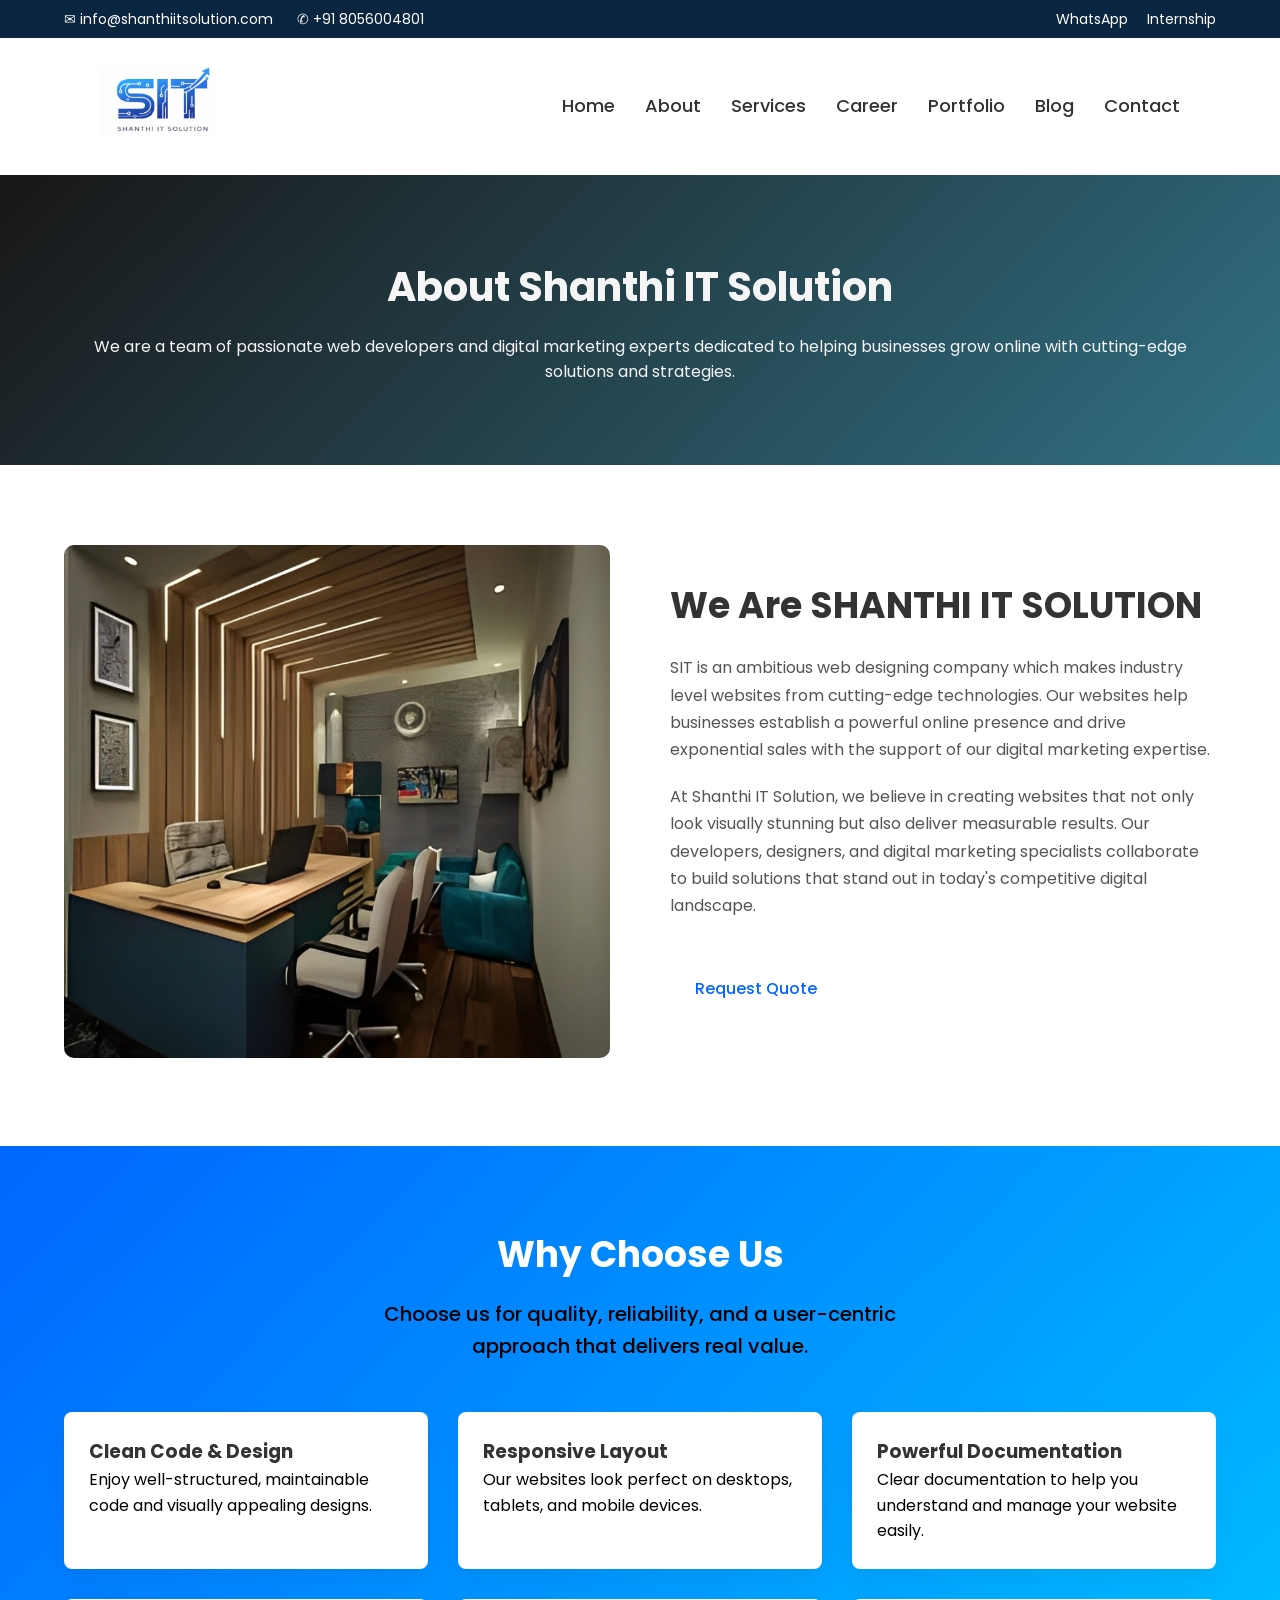
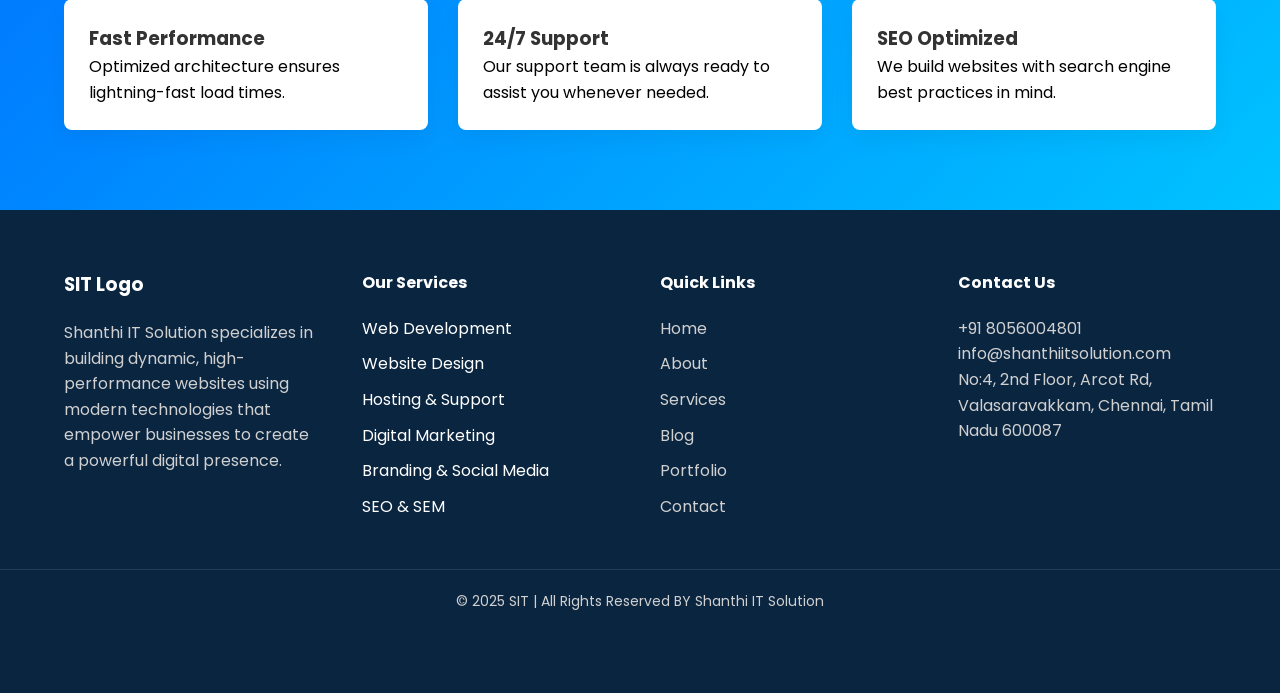
==== about.html @ 82181aff "Initial SIT website" ====
<!DOCTYPE html>
<html lang="en">

<head>
<meta charset="UTF-8">
<meta name="viewport" content="width=device-width, initial-scale=1.0">

<title>About | Shanthi IT Solution</title>

<link rel="stylesheet" href="css/style.css">
<link rel="stylesheet" href="css/responsive.css">

<link href="https://fonts.googleapis.com/css2?family=Poppins:wght@300;400;500;600;700&display=swap" rel="stylesheet">

</head>

<body>

<!-- TOP BAR -->

<div class="topbar">
<div class="container">

<div class="contact-left">
<span>✉ info@shanthiitsolution.com</span>
<span>✆ +91 8056004801</span>
</div>

<div class="contact-right">
<a href="#">WhatsApp</a>
<a href="#">Internship</a>
</div>

</div>
</div>


<!-- NAVBAR -->

<header class="navbar">

<div class="container nav-container">

<div class="logo">

<img src="images/sit-logo.png" alt="SIT Logo">

</div>

<nav>
<ul class="nav-menu">

<li><a href="home.html">Home</a></li>
<li><a href="about.html">About</a></li>
<li><a href="services.html">Services</a></li>
<li><a href="#">Career</a></li>
<li><a href="portfolio.html">Portfolio</a></li>
<li><a href="blog.html">Blog</a></li>
<li><a href="contact.html">Contact</a></li>

</ul>
</nav>

<div class="menu-toggle">&#9776;

</div>


</div>

</header>


<!-- PAGE HEADER -->

<section class="page-header">

<div class="container">

<h1>About Shanthi IT Solution</h1>

<p>
We are a team of passionate web developers and digital marketing experts dedicated
to helping businesses grow online with cutting-edge solutions and strategies.
</p>

</div>

</section>


<!-- ABOUT CONTENT -->

<section class="about-section">

<div class="container about-grid">

<div class="about-image">

<img src="images/office.jpg" alt="Shanthi IT Office">

</div>


<div class="about-content">

<h2>We Are SHANTHI IT SOLUTION</h2>

<p>
SIT is an ambitious web designing company which makes industry level websites
from cutting-edge technologies. Our websites help businesses establish
a powerful online presence and drive exponential sales with the support
of our digital marketing expertise.
</p>

<p>
At Shanthi IT Solution, we believe in creating websites that not only look
visually stunning but also deliver measurable results. Our developers,
designers, and digital marketing specialists collaborate to build solutions
that stand out in today's competitive digital landscape.
</p>

<a href="#" class="btn-primary">Request Quote</a>

</div>

</div>

</section>


<!-- WHY CHOOSE US -->

<section class="why-section">

<div class="container">

<div class="section-header">

<h2>Why Choose Us</h2>

<p class="whyp">Choose us for quality, reliability, and a user-centric approach that delivers real value.</p>

</div>


<div class="why-grid">

<div class="why-card">
<h3>Clean Code & Design</h3>
<p>Enjoy well-structured, maintainable code and visually appealing designs.</p>
</div>

<div class="why-card">
<h3>Responsive Layout</h3>
<p>Our websites look perfect on desktops, tablets, and mobile devices.</p>
</div>

<div class="why-card">
<h3>Powerful Documentation</h3>
<p>Clear documentation to help you understand and manage your website easily.</p>
</div>

<div class="why-card">
<h3>Fast Performance</h3>
<p>Optimized architecture ensures lightning-fast load times.</p>
</div>

<div class="why-card">
<h3>24/7 Support</h3>
<p>Our support team is always ready to assist you whenever needed.</p>
</div>

<div class="why-card">
<h3>SEO Optimized</h3>
<p>We build websites with search engine best practices in mind.</p>
</div>

</div>

</div>

</section>


<!-- FOOTER -->

<footer class="footer">

<div class="container footer-grid">

<div class="footer-about">

<h3>SIT Logo</h3>

<p>
Shanthi IT Solution specializes in building dynamic, high-performance websites
using modern technologies that empower businesses to create a powerful digital presence.
</p>

</div>


<div class="footer-services">

<h4>Our Services</h4>

<ul>
<li>Web Development</li>
<li>Website Design</li>
<li>Hosting & Support</li>
<li>Digital Marketing</li>
<li>Branding & Social Media</li>
<li>SEO & SEM</li>
</ul>

</div>


<div class="footer-links">

<h4>Quick Links</h4>

<ul>
<li><a href="home.html">Home</a></li>
<li><a href="about.html">About</a></li>
<li><a href="services.html">Services</a></li>
<li><a href="blog.html">Blog</a></li>
<li><a href="portfolio.html">Portfolio</a></li>
<li><a href="contact.html">Contact</a></li>
</ul>

</div>


<div class="footer-contact">

<h4>Contact Us</h4>

<p>+91 8056004801</p>
<p>info@shanthiitsolution.com</p>

<p>
No:4, 2nd Floor, Arcot Rd, Valasaravakkam,
Chennai, Tamil Nadu 600087
</p>

</div>

</div>


<div class="footer-bottom">
<p>© 2025 SIT | All Rights Reserved BY Shanthi IT Solution</p>
</div>

</footer>

<script src="js/script.js"></script>

<script>
document.addEventListener("DOMContentLoaded", () => {

  const cards = document.querySelectorAll('.featured-card');

  const observer = new IntersectionObserver((entries, observer) => {
    entries.forEach((entry) => {
      if(entry.isIntersecting){
        entry.target.classList.add('show');
        observer.unobserve(entry.target);
      }
    });
  }, {
    threshold: 0.2
  });

  cards.forEach((card) => {
    observer.observe(card);
  });

});
</script>

</body>
</html>
---- css/style.css ----
*{
margin:0;
padding:0;
box-sizing:border-box;
}

body{
font-family:'Poppins',sans-serif;
color:#1a1a1a;
line-height:1.6;
}

.container{
width:90%;
max-width:1200px;
margin:auto;
}

.logo img{
height:70px;
width:auto;
}


/* TOP BAR */

.topbar{
background:#0a2540;
color:white;
font-size:14px;
}

.topbar .container{
display:flex;
justify-content:space-between;
align-items:center;
padding:8px 0;
}

.contact-left span{
margin-right:20px;
}

.contact-right a{
color:white;
margin-left:15px;
text-decoration:none;
}



/* NAVBAR */

.navbar{
display:flex;
align-items:center;
justify-content:space-between;
padding:10px 40px;
font-size: 18px;
}

.nav-container{
display:flex;
justify-content:space-between;
align-items:center;
padding:18px 0;
position: relative;
}




.menu-toggle{
    display: none;
    font-size: 26px;
    cursor: pointer;
}

/* MOBILE */
@media (max-width:768px){

.menu-toggle{
    display: block;
}

.nav-container{
    position: relative;
}

/* THIS IS THE REAL FIX */
.nav-menu{
    position: absolute;
    top: 100%;
    left: 0;
    width: 100%;

    background: white;

    flex-direction: column;
    align-items: center;

    display: none;

    padding: 20px 0;

    z-index: 9999;   /* 🔥 VERY IMPORTANT */
}

.nav-menu.active{
    display: flex;
}
}












.logo{
font-size:22px;
font-weight:600;
color:#0066ff;
}

.nav-menu{
list-style:none;
display:flex;
}

.nav-menu li{
margin-left:30px;
}

.nav-menu a{
text-decoration:none;
color:#333;
font-weight:500;
transition:0.3s;
}

.nav-menu a:hover{
color:#0066ff;
}



/* HERO SECTION */

.hero{
padding:100px 0;
background:#f6f9ff;
}

.hero-grid{
display:grid;
grid-template-columns:1fr 1fr;
align-items:center;
gap:50px;
}

.hero-text h1{
font-size:48px;
margin-bottom:20px;
line-height:1.2;
}

.hero-text p{
font-size:18px;
margin-bottom:30px;
color:#555;
}

.hero-buttons{
display:flex;
gap:15px;
}

.btn-primary{
background:#0066ff;
color:white;
padding:14px 28px;
margin-bottom: 20px;
border-radius:6px;
text-decoration:none;
font-weight:500;
}

.btn-outline-light{
border:2px solid #0066ff;
color:#0066ff;
padding:14px 28px;
border-radius:6px;
text-decoration:none;
font-weight:500;
transition: 0.3s ease;
}


.hero-image img{
width:100%;
}

/* SERVICES SECTION */

.services{
padding:100px 0;
background:white;
}

.section-header{
text-align:center;
margin-bottom:60px;
}

.section-header h2{
font-size:36px;
margin-bottom:15px;
}

.section-header p{
color:#666;
max-width:600px;
margin:auto;
}

.services-grid{
display:grid;
grid-template-columns:repeat(3,1fr);
gap:30px;
}


/* SERVICE CARD */



.featured-card{
position: relative;
height:300px;
border-radius:12px;
overflow:hidden;
display:flex;
align-items:flex-end;
background-size:cover;
background-position:center;
color: white;
transition: 0.3s ease;
}

.featured-card:hover{
   transform:translateY(-8px);

}




.featured-card{
opacity: 0;
transform: translateY(60px) scale(0.95);
transition: transform 0.7s cubic-bezier(0.22, 1, 0.36, 1),
            opacity 0.7s ease;
will-change: transform, opacity;
}

/* when visible */
.featured-card.show{
opacity: 1;
transform: translateY(0) scale(1);
}




.portfolio-card{
opacity: 0;
transform: translateY(60px) scale(0.95);
transition: transform 0.6s ease, opacity 0.6s ease;
}

.portfolio-card.show{
opacity: 1;
transform: translateY(0) scale(1);
}







/* FIRST CARD IMAGE */
.featured-card:nth-child(1){
background-image:url('../images/web-development1.png');
}

/* SECOND CARD IMAGE */
.featured-card:nth-child(2){
background-image:url('../images/mobile-application.png');
}

/* SECOND CARD IMAGE */
.featured-card:nth-child(3){
background-image:url('../images/seo1.png');
}

.blog-category{
position:absolute;
bottom:15px;
right:15px;
background:rgba(255,255,255,0.9);
color:#0066ff;
padding:6px 14px;
border-radius:12px;
font-size:13px;
font-weight:500;
backdrop-filter:blur(6px);
margin-bottom: 15px;

}

.card-overlay{
position:absolute;
margin-top: 20px;
top:0;
left:0;
width:100%;
height:100%;
padding:20px;
color:white;
display:flex;
flex-direction:column;
justify-content:space-between; /* THIS IS KEY */
text-align: center;
z-index:2;
}

/* THIS IS THE KEY PART */
.card-bottom{
display:flex;
justify-content:space-between;
align-items:center;
}
.card-top{
display:flex;
justify-content:space-between;
align-items:center;
}


h3 web-development{
    align-items: center;
    
}



/* ABOUT SECTION */

.about{
padding:100px 0;
background:#f6f9ff;
}

.about-grid{
display:grid;
grid-template-columns:1fr 1fr;
gap:60px;
align-items:center;
}

.about-image img{
width:100%;
border-radius:10px;
}

.about-content h2{
font-size:36px;
margin-bottom:10px;
}

.about-content h4{
color:#0066ff;
margin-bottom:20px;
font-weight:500;
}

.about-content p{
margin-bottom:20px;
color:#555;
line-height:1.7;
}

.about-list{
margin-bottom:20px;
}

.about-list li{
margin-bottom:8px;
list-style:disc;
margin-left:20px;
color:#333;
}

/* STATISTICS SECTION */

.stats{
    margin-top: 50px;
padding:100px 0;
background:#0a2540;
color:white;
}

.stats-grid{
display:grid;
grid-template-columns:repeat(4,1fr);
gap:40px;
text-align:center;
}

.stat-box h2{
font-size:42px;
margin-bottom:10px;
color:#00c3ff;
}

.stat-box p{
font-size:16px;
letter-spacing:1px;
}

/* WORK PROCESS SECTION */

.process{
padding:100px 0;
background:#f6f9ff;
}

.process-grid{
display:grid;
grid-template-columns:repeat(3,1fr);
gap:30px;
margin-top:50px;
}

.process-card{
background:white;
padding:35px;
border-radius:10px;
box-shadow:0 10px 30px rgba(0,0,0,0.05);
position:relative;
transition:0.3s;
}

.process-card:hover{
transform:translateY(-8px);
box-shadow:0 20px 40px rgba(0,0,0,0.1);
}

.step-number{
position:absolute;
top:-15px;
left:20px;
background:#0066ff;
color:white;
padding:6px 12px;
font-size:14px;
border-radius:5px;
}

.process-card h3{
margin-top:10px;
margin-bottom:10px;
}

.process-card p{
color:#555;
font-size:15px;
line-height:1.6;
}



.process-card p{
color:#555;
font-size:15px;
line-height:1.6;
}

/* BLOG SECTION */

.blog{
padding:100px 0;
background:linear-gradient(135deg,#0066ff,#00c3ff);
color:white;
text-align:center;
font-size: 25px;
}

.blog-content:h2{
font-size:100px;
margin-bottom:20px;
}

.blog-content p{
max-width:650px;
margin:auto;
margin-bottom:30px;
font-size:18px;
line-height:1.7;
}

.blog-buttons{
display:flex;
justify-content:center;
gap:20px;
}

.btn-outline-light{
border:2px solid white;
color:white;
padding:14px 28px;
border-radius:6px;
text-decoration:none;
font-weight:500;
}

/* FAQ SECTION */

.faq{
padding:100px 0;
background:#f6f9ff;
}

.faq-container{
max-width:800px;
margin:auto;
margin-top:40px;
}

.faq-item{
background:white;
margin-bottom:15px;
border-radius:8px;
overflow:hidden;
box-shadow:0 5px 20px rgba(0,0,0,0.05);
}

.faq-question{
width:100%;
text-align:left;
padding:18px 20px;
font-size:18px;
font-weight:500;
border:none;
background:white;
cursor:pointer;
 font-family: "Aldrich", sans-serif;
  font-weight: 400;
  font-style: normal;
}

.faq-answer{
max-height:0;
overflow:hidden;
transition:max-height 0.3s ease;
padding:0 20px;
}

.faq-answer p{
padding:15px 0;
color:#555;
}

.faq h2{
color: black;
}

/* FOOTER */

.footer{
background:#0a2540;
color:white;
padding-top:70px;
}

.footer-grid{
display:grid;
grid-template-columns:repeat(4,1fr);
gap:40px;
}

.footer h3,
.footer h4{
margin-bottom:20px;
}

.footer p{
color:#d0d0d0;
line-height:1.6;
}

.footer ul{
list-style:none;
}

.footer ul li{
margin-bottom:10px;
}

.footer ul li a{
color:#d0d0d0;
text-decoration:none;
}

.footer ul li a:hover{
color:white;
}


/* NEWSLETTER */

.newsletter{
display:flex;
margin-top:20px;
}

.newsletter input{
flex:1;
padding:10px;
border:none;
outline:none;
}

.newsletter button{
background:#0066ff;
border:none;
color:white;
padding:10px 15px;
cursor:pointer;
}


/* FOOTER BOTTOM */

.footer-bottom{
border-top:1px solid rgba(255,255,255,0.1);
margin-top:50px;
text-align:center;
padding:20px 0;
font-size:14px;
}

/* STICKY NAVBAR */

.navbar.sticky{
position:fixed;
top:0;
left:0;
width:100%;
background:white;
z-index:1000;
box-shadow:0 5px 20px rgba(0,0,0,0.1);
animation:slideDown 0.3s ease;
}

@keyframes slideDown{

from{
transform:translateY(-100%);
}

to{
transform:translateY(0);
}

}

html{
scroll-behavior:smooth;
scroll-padding-top: 100px;
}


/*ABOUT*/

body{
font-family:'Poppins',sans-serif;
margin:0;
color:#333;
}

.container{
width:90%;
max-width:1200px;
margin:auto;

}

.page-header{
background:#f4f7fb;
padding:80px 0;
text-align:center;
background:linear-gradient(135deg,#181616,#317185);
color:whitesmoke;
}

.page-header h1{
font-size:40px;
margin-bottom:15px;
}

.about-section{
padding:80px 0;
}

.about-grid{
display:grid;
grid-template-columns:1fr 1fr;
gap:60px;
align-items:center;
}

.about-image img{
width:100%;
border-radius:10px;
}

.about-content h2{
margin-bottom:20px;
}

.about-content p{
margin-bottom:20px;
line-height:1.7;
}

.btn-primary{
background:#0066ff;
color:white;
padding:12px 25px;
text-decoration:none;
border-radius:5px;
}


.why-section{
background:linear-gradient(135deg,#0066ff,#00c3ff);
padding:80px 0;
}

.why-section p{
color: black;
}

.whyp {
    font-size: 20px;
    font-weight: 500;
}

.section-header{
    color: white;
text-align:center;
margin-bottom:50px;
}

.why-grid{
display:grid;
grid-template-columns:repeat(3,1fr);
gap:30px;
}

.why-card{
background:white;
padding:25px;
border-radius:8px;
box-shadow:0 10px 25px rgba(0,0,0,0.05);
transition:0.3s;
}

.why-card:hover{
transform:translateY(-8px);
}

.footer{
background:#0a2540;
color:white;
padding:60px 0;
}

.footer-grid{
display:grid;
grid-template-columns:repeat(4,1fr);
gap:40px;
}

.footer a{
color:white;
text-decoration:none;
}

.footer-bottom{
text-align:center;
margin-top:40px;
font-size:14px;
}

/*SERVICES*/

.services-page{
padding:80px 0;
}

.services-grid{
display:grid;
grid-template-columns:repeat(3,1fr);
gap:30px;
}

.service-card{
background:white;
padding:30px;
border-radius:8px;
box-shadow:0 10px 25px rgba(0,0,0,0.05);
transition:0.3s;

transition: all 0.4s ease;
position: relative;
overflow: hidden;
}


.service-card:hover{
transform: translateY(-12px) scale(1.02);
box-shadow: 0 25px 50px rgba(0,0,0,0.15);
}




.service-card:hover{
transform:translateY(-8px);
box-shadow:0 15px 35px rgba(0,0,0,0.1);
}






.service-card{
position: relative;
overflow: hidden;
}

.service-card::before{
content: "";
position: absolute;
top: 0;
left: -100%;
width: 100%;
height: 100%;
background: linear-gradient(120deg, transparent, rgba(255,255,255,0.3), transparent);
transition: 0.6s;
}

.service-card:hover::before{
left: 100%;
}
.service-card:hover::before{
opacity: 1;
}


.service-card{
opacity: 1;
transform: none;
position: relative;
transition: all 0.6s ease;
display: block;
}

.service-card.show{
opacity: 1;
transform: translateY(0);
}

.service-card h3,
.service-card p{
transition: all 0.3s ease;
}

.service-card:hover h3{
transform: translateY(-3px);
}

.service-card:hover p{
opacity: 0.9;
}

.services{
background: linear-gradient(180deg,#f6f9ff,#ffffff);
}

.service-icon{
animation: float 3s ease-in-out infinite;
}

.service-icon img{
transition: transform 0.3s ease;
}

.service-card:hover .service-icon img{
transform: scale(1.1) rotate(5deg);
}
.service-card:hover .service-icon{
box-shadow: 0 0 25px rgba(0,102,255,0.4);
}

.service-icon{
opacity: 0;
transform: translateY(20px);
transition: all 0.5s ease;
}

.service-card.show .service-icon{
opacity: 1;
transform: translateY(0);
}

.service-icon{
position: absolute;
top: -25px;
left: 20px;
background: #fff;
padding: 12px;
border-radius: 50%;
box-shadow: 0 10px 25px rgba(0,0,0,0.08);

animation: floatSmooth 4s ease-in-out infinite;
transition: all 0.4s cubic-bezier(0.25, 0.8, 0.25, 1);
}

@keyframes floatSmooth{
0%{ transform: translateY(0px);}
50%{ transform: translateY(-10px);}
100%{ transform: translateY(0px);}
}
/* floating effect */
@keyframes float{
0%{
transform: translateY(0);
}
50%{
transform: translateY(-8px);
}
100%{
transform: translateY(0);
}
}

.service-card:hover .service-icon{
transform: translateY(-12px) scale(1.1);
box-shadow: 0 0 30px rgba(0,102,255,0.3);
}

.service-card{
transition: transform 0.4s ease, box-shadow 0.4s ease;
}

.service-card:hover{
transform: translateY(-10px) scale(1.02);
box-shadow: 0 25px 60px rgba(0,0,0,0.15);
}











.services-cta{
text-align:center;
margin-top:40px;
}

/*PORTFOLIO*/

.portfolio-section{
padding:80px 0;
}

.section-title{
text-align:center;
margin-bottom:50px;
}

.portfolio-grid{
display:grid;
grid-template-columns:repeat(3,1fr);
gap:30px;
margin-top:40px;
}

.portfolio-card{

background:white;
padding:25px;
border-radius:12px;

box-shadow:0 10px 25px rgba(0,0,0,0.08);

transition:0.3s;

display:flex;
flex-direction:column;
}

.portfolio-card:hover{

transform:translateY(-8px);

box-shadow:0 15px 35px rgba(0,0,0,0.15);

}

.portfolio-card img{

width:100%;
border-radius:10px;
margin-bottom:15px;

}

.portfolio-card h3{

margin-bottom:10px;
font-size:20px;
color:#1a1a1a;

}

.portfolio-tags{

display:flex;
gap:10px;
margin-bottom:15px;

}

.portfolio-tags span{

background:#eef3ff;
color:#0066ff;

padding:5px 12px;
border-radius:20px;

font-size:12px;
font-weight:500;

}

.portfolio-card p{

color:#555;
font-size:14px;
line-height:1.6;

margin-bottom:20px;

}

.portfolio-btn{

align-self:flex-start;

background:#0066ff;
color:white;

padding:10px 20px;

border-radius:10px;

text-decoration:none;

font-weight:500;

transition:0.3s;

}

.portfolio-btn:hover{

background:#004ecc;

}

.tag{
display:inline-block;
background:#eaf2ff;
color:#0066ff;
padding:5px 10px;
font-size:12px;
margin-bottom:10px;
border-radius:4px;
}

.testimonials{
background:#f6f9ff;
padding:80px 0;
}

.testimonial-grid{
display:grid;
grid-template-columns:repeat(2,1fr);
gap:30px;
}

.testimonial-card{
background:white;
padding:25px;
border-radius:8px;
box-shadow:0 10px 25px rgba(0,0,0,0.05);
}

.cta{
padding:60px 0;
text-align:center;
background:linear-gradient(135deg,#0066ff,#00c3ff);
color:white;
}

.btn-primary{
background:white;
color:#0066ff;
display: inline-block;
margin-top: 25px;
padding:12px 25px;
text-decoration:none;
border-radius:5px;
transition: 0.3s;
}

.btn-primary:hover{
    color: white;
    background-color: #011e29;
transform: translateY(-8px);
}

.btn-outline-portfolio{
padding-bottom: 10px;
}

.portfolio-card .btn-outline{
margin-top:auto;
align-self:flex-start;
margin-top: 15px;
}


.portfolio-card .btn-outline:hover{
color: white;
background-color:#0066ff;
}

/* BLOG HERO */

/* BLOG HERO */

.blog-hero{
padding:80px 0;
background:linear-gradient(135deg,#181616,#317185);
text-align:center;
color: white;
}




.blog-hero h1{
font-size:38px;
margin-bottom:10px;
}

.blog-hero p{
color:white;
font-size:16px;
}



/* BLOG SECTION */

.blog-section{
padding:80px 0;
}



/* BLOG GRID */

.blog-grid{
display:grid;
grid-template-columns:repeat(3,1fr);
gap:30px;
}

.blog-card:nth-child(1),
.blog-card:nth-child(2){
grid-column:span 1;
}

.blog-card:nth-child(1) img,
.blog-card:nth-child(2) img{
height:260px;
}

.blog-card:nth-child(1),
.blog-card:nth-child(2){

box-shadow:0 10px 30px rgba(0,0,0,0.12);

}

.blog-card img{
width:100%;
height:180px;
object-fit:cover;
}



/* BLOG CARD */

.blog-card{
background:#fff;
border-radius:12px;
overflow:hidden;
box-shadow:0 8px 25px rgba(0,0,0,0.08);
transition:0.3s;
display:flex;
flex-direction:column;
}

.blog-card:hover{
transform:translateY(-8px);
}



/* BLOG IMAGE */

.blog-card img{
width:100%;
height:200px;
object-fit:cover;
}



/* BLOG CONTENT */

.blog-content{
padding:25px;
display:flex;
flex-direction:column;
gap:10px;
}



/* CATEGORY */

.blog-category{
background:#e8f0ff;
color:#0056ff;
padding:5px 12px;
border-radius:20px;
font-size:13px;
width:fit-content;
}



/* DATE */

.blog-date{
font-size:13px;
color:#888;
}



/* TITLE */

.blog-content h3{
font-size:20px;
color:#001a8d;
line-height:1.4;
}



/* DESCRIPTION */

.blog-content p{
color:#555;
font-size:14px;
}



/* BUTTON */

.blog-btn{
display:inline-block;
margin-top:10px;
padding:10px 18px;
background:#0066ff;
color:white;
text-decoration:none;
border-radius:6px;
font-size:14px;
width:fit-content;
}

.blog-btn:hover{
background:#003ecf;
}



/* CONTACT SECTION */

.contact-section{

padding:80px 0;

}

.contact-grid{

display:grid;
grid-template-columns:1fr 1fr;
gap:50px;

}



/* CONTACT INFO */

.contact-info h2{

font-size:30px;
margin-bottom:10px;

}

.contact-info h4{

margin-top:20px;
font-size:18px;

}

.contact-info p{

color:#555;
margin-top:10px;
line-height:1.6;

}



/* CONTACT FORM */

.contact-form{

background:#fff;
padding:40px;

border-radius:10px;

box-shadow:0 10px 30px rgba(0,0,0,0.08);

}

.contact-form h2{

margin-bottom:20px;

}

.contact-hero h1 {
    text-align: center;
}

.contact-hero p{
    text-align: center;
}

.contact-hero{
background:linear-gradient(135deg,#181616,#317185);  
  color: white;
 display: flex;
}


/* FORM */

.form-group{

display:flex;
flex-direction:column;

margin-bottom:15px;

}

.form-group label{

font-size:14px;
margin-bottom:5px;

}

.form-group input,
.form-group select,
.form-group textarea{

padding:12px;

border:1px solid #ddd;

border-radius:6px;

font-family:'Poppins',sans-serif;

}



/* BUTTON */

.contact-btn{

margin-top:10px;

background:#0056ff;
color:white;

border:none;

padding:12px;

border-radius:6px;

cursor:pointer;

font-weight:500;

transition:0.3s;

}

.contact-btn:hover{

background:#003ecf;

}

.btn-primary-contact{
    display:inline-block;
background-color:#0066ff;
color:white;
padding:12px 25px;
text-decoration:none;
border-radius:5px;
margin-top: 10px;
font-size: 15px;
}

.featured-grid{
    display: grid;
    grid-template-columns: repeat(2,1fr);
    gap: 30px;

}

.feature-card{
        background: #fff;
        border-radius: 12px;
        box-shadow: 0 8px 25px rgba(0,0,0,0.08);
        overflow: hidden;
}

.featured-card img{
    width: 100%;
    height: 260px;
    object-fit: cover;
}


.web-d{
    height: 90px;
    width: 90px;
}

.serviceh3{
    color: #012d35;
    font-size: 23px;
    
}

.our-services-h2{
    color:rgb(39, 37, 37);
}

.menu-toggle{
display: none;
font-size: 24px;
cursor: pointer;
}

@media(max-width:768px){
.menu-toggle{
display: block;
}
}
---- css/responsive.css ----
/* =====================================
TABLET RESPONSIVE (max-width:992px)
===================================== */

@media (max-width:992px){

.container{
width:95%;
}

.hero-grid{
grid-template-columns:1fr;
text-align:center;
}

.hero-buttons{
justify-content:center;
flex-wrap:wrap;
}

.services-grid{
grid-template-columns:repeat(2,1fr);
}

.about-grid{
grid-template-columns:1fr;
}

.stats-grid{
grid-template-columns:repeat(2,1fr);
}

.process-grid{
grid-template-columns:repeat(2,1fr);
}

.why-grid{
grid-template-columns:repeat(2,1fr);
}

.portfolio-grid{
grid-template-columns:repeat(2,1fr);
}

.blog-grid{
grid-template-columns:1fr;
}

.featured-grid{
grid-template-columns:1fr;
}

.testimonial-grid{
grid-template-columns:1fr;
}

.contact-grid{
grid-template-columns:1fr;
}

.footer-grid{
grid-template-columns:repeat(2,1fr);
}

}


/* =====================================
MOBILE RESPONSIVE (max-width:768px)
===================================== */

@media (max-width:768px){

.navbar{
flex-direction:column;
gap:15px;
}

/* ✅ FIXED MOBILE NAV */

.menu-toggle{
display:block;
font-size:28px;
cursor:pointer;
z-index:1100;
}

.nav-container{
position:relative;
}

body.menu-open{
    overflow: hidden;
}

.nav-menu{
position:fixed;
top:0;
right:-100%;
width:75%;     
max-width: 300px;     /* ✅ FULL SCREEN FIX */
height:100vh;

background:white;

display:flex;
flex-direction:column;
justify-content:center;
align-items:center;

gap:25px;

transition:0.35s ease;

z-index:1050;
}

.nav-menu.active{
right:0;
}

.nav-menu li{
margin:0;
}

.nav-menu a{
font-size:20px;
font-weight:500;
color:#222;
}

/* OTHER MOBILE STYLES */

.hero{
padding:60px 0;
}

.hero-text h1{
font-size:34px;
}

.hero-text p{
font-size:16px;
}

.section-header h2{
font-size:28px;
}

.services-grid{
grid-template-columns:1fr;
}

.process-grid{
grid-template-columns:1fr;
}

.stats-grid{
grid-template-columns:1fr;
}

.why-grid{
grid-template-columns:1fr;
}

.portfolio-grid{
grid-template-columns:1fr;
}

.footer-grid{
grid-template-columns:1fr;
}

.newsletter{
flex-direction:column;
}

.newsletter input{
width:100%;
margin-bottom:10px;
}

.newsletter button{
width:100%;
}

.logo img{
height:60px;
}

}


/* =====================================
SMALL MOBILE (max-width:480px)
===================================== */

@media (max-width:480px){

.hero-text h1{
font-size:28px;
}

.hero-buttons{
flex-direction:column;
align-items:center;
}

.btn-primary,
.btn-outline-light{
width:100%;
text-align:center;
}

.contact-form{
padding:25px;
}

.blog-card img{
height:180px;
}

.logo img{
height:50px;
}

}
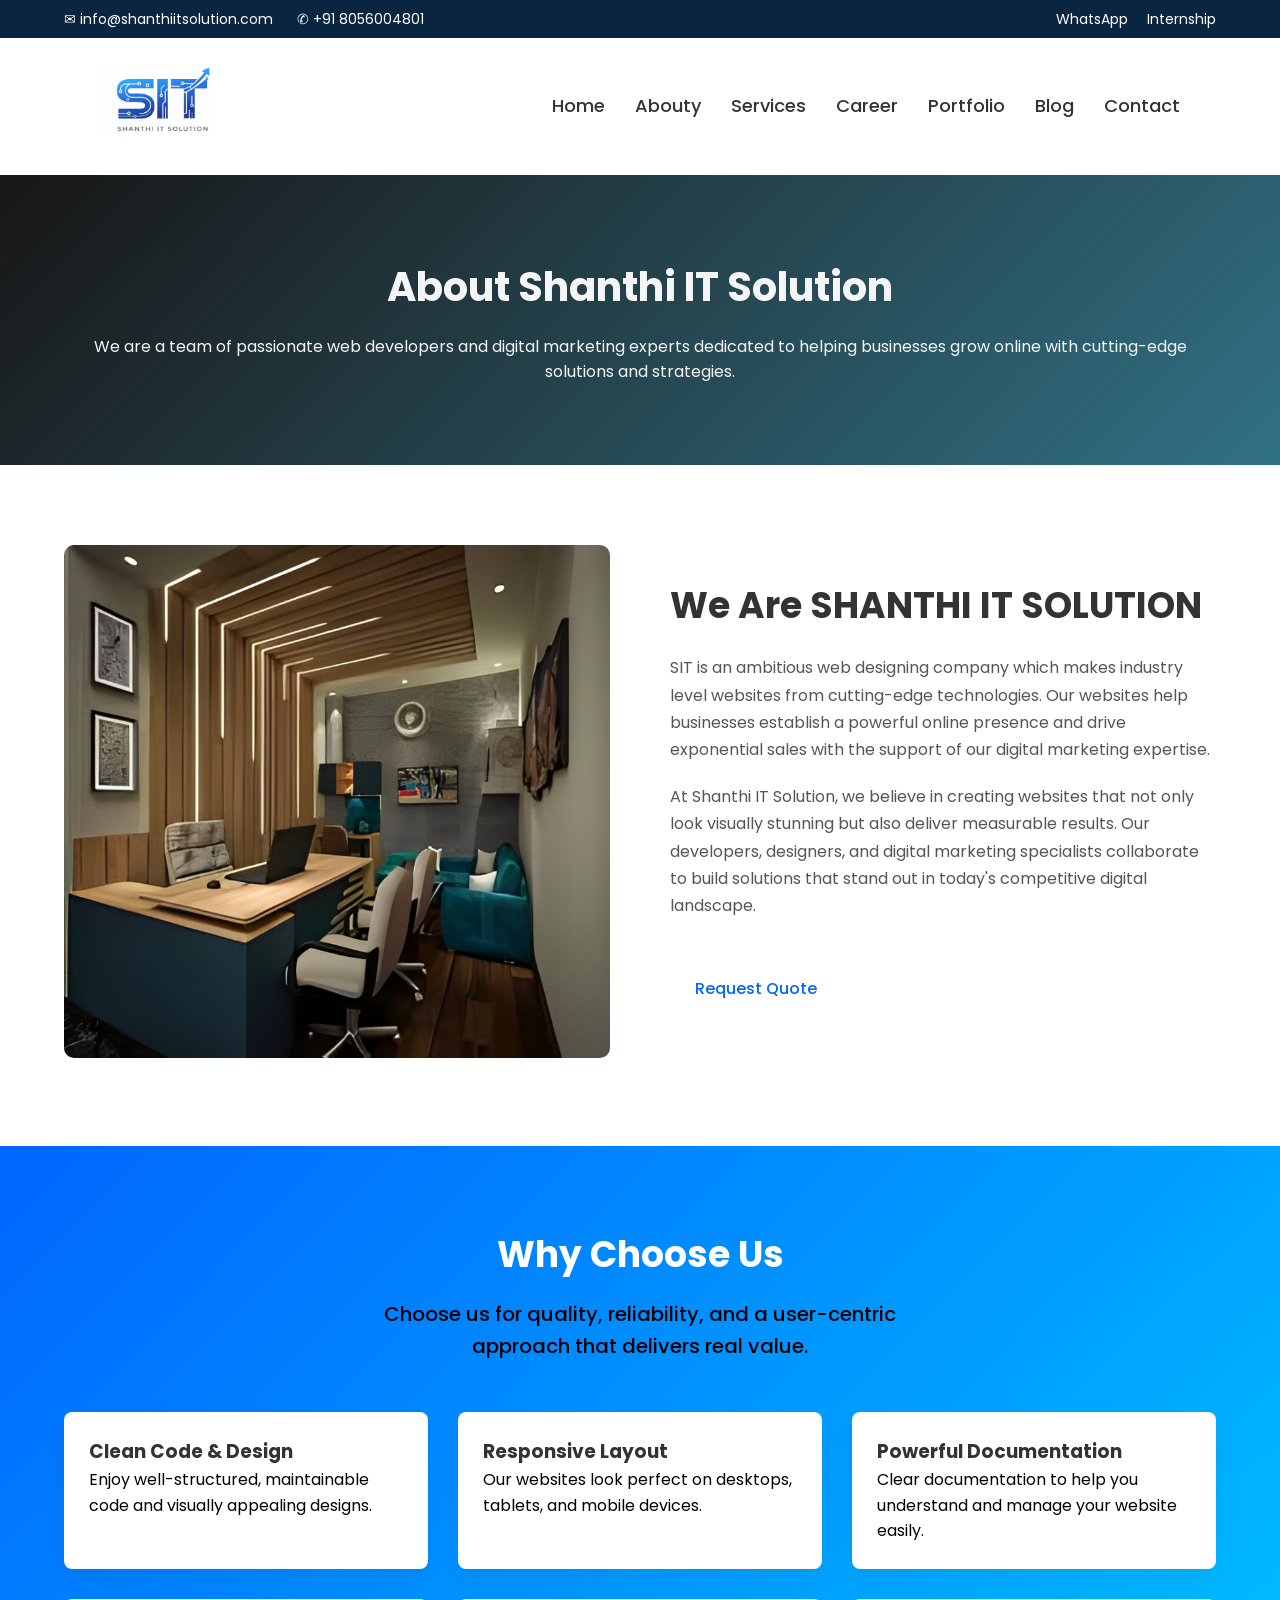
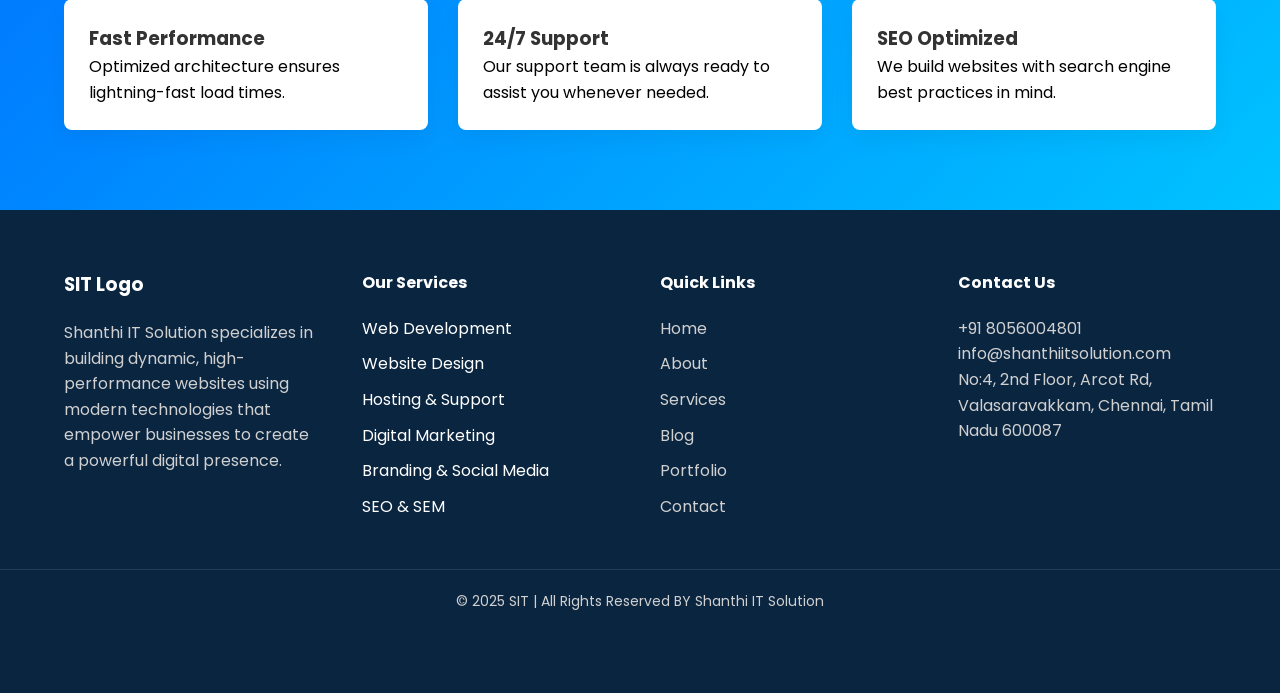
==== commit fa1d790a: "your change" ====
--- a/about.html
+++ b/about.html
@@ -50,8 +50,8 @@
 <nav>
 <ul class="nav-menu">
 
-<li><a href="home.html">Home</a></li>
-<li><a href="about.html">About</a></li>
+<li><a href="index.html">Home</a></li>
+<li><a href="about.html">Abouty</a></li>
 <li><a href="services.html">Services</a></li>
 <li><a href="#">Career</a></li>
 <li><a href="portfolio.html">Portfolio</a></li>
@@ -222,7 +222,7 @@
 <h4>Quick Links</h4>
 
 <ul>
-<li><a href="home.html">Home</a></li>
+<li><a href="index.html">Home</a></li>
 <li><a href="about.html">About</a></li>
 <li><a href="services.html">Services</a></li>
 <li><a href="blog.html">Blog</a></li>
--- a/css/responsive.css
+++ b/css/responsive.css
@@ -75,6 +75,74 @@
 flex-direction:column;
 gap:15px;
 }
+
+
+
+@media (max-width:768px){
+
+.menu-toggle{
+    display:block;
+    font-size:28px;
+    cursor:pointer;
+    z-index:1101;
+}
+
+/* SIDE MENU */
+.nav-menu{
+    position: fixed;
+    top: 0;
+    right: -100%;
+    width: 75%;
+    max-width: 300px;
+    height: 100vh;
+
+    background: #ffffff;
+
+    display: flex;
+    flex-direction: column;
+    justify-content: center;
+    align-items: center;
+
+    gap: 25px;
+
+    transition: right 0.3s ease;
+
+    z-index:1100;
+}
+
+/* OPEN */
+.nav-menu.active{
+    right: 0;
+}
+
+/* OVERLAY */
+.nav-overlay{
+    position: fixed;
+    top:0;
+    left:0;
+    width:100%;
+    height:100%;
+
+    background: rgba(0,0,0,0.4);
+
+    opacity:0;
+    visibility:hidden;
+
+    transition:0.3s;
+    z-index:1000;
+}
+
+.nav-overlay.active{
+    opacity:1;
+    visibility:visible;
+}
+
+}
+
+
+
+
+
 
 /* ✅ FIXED MOBILE NAV */
 
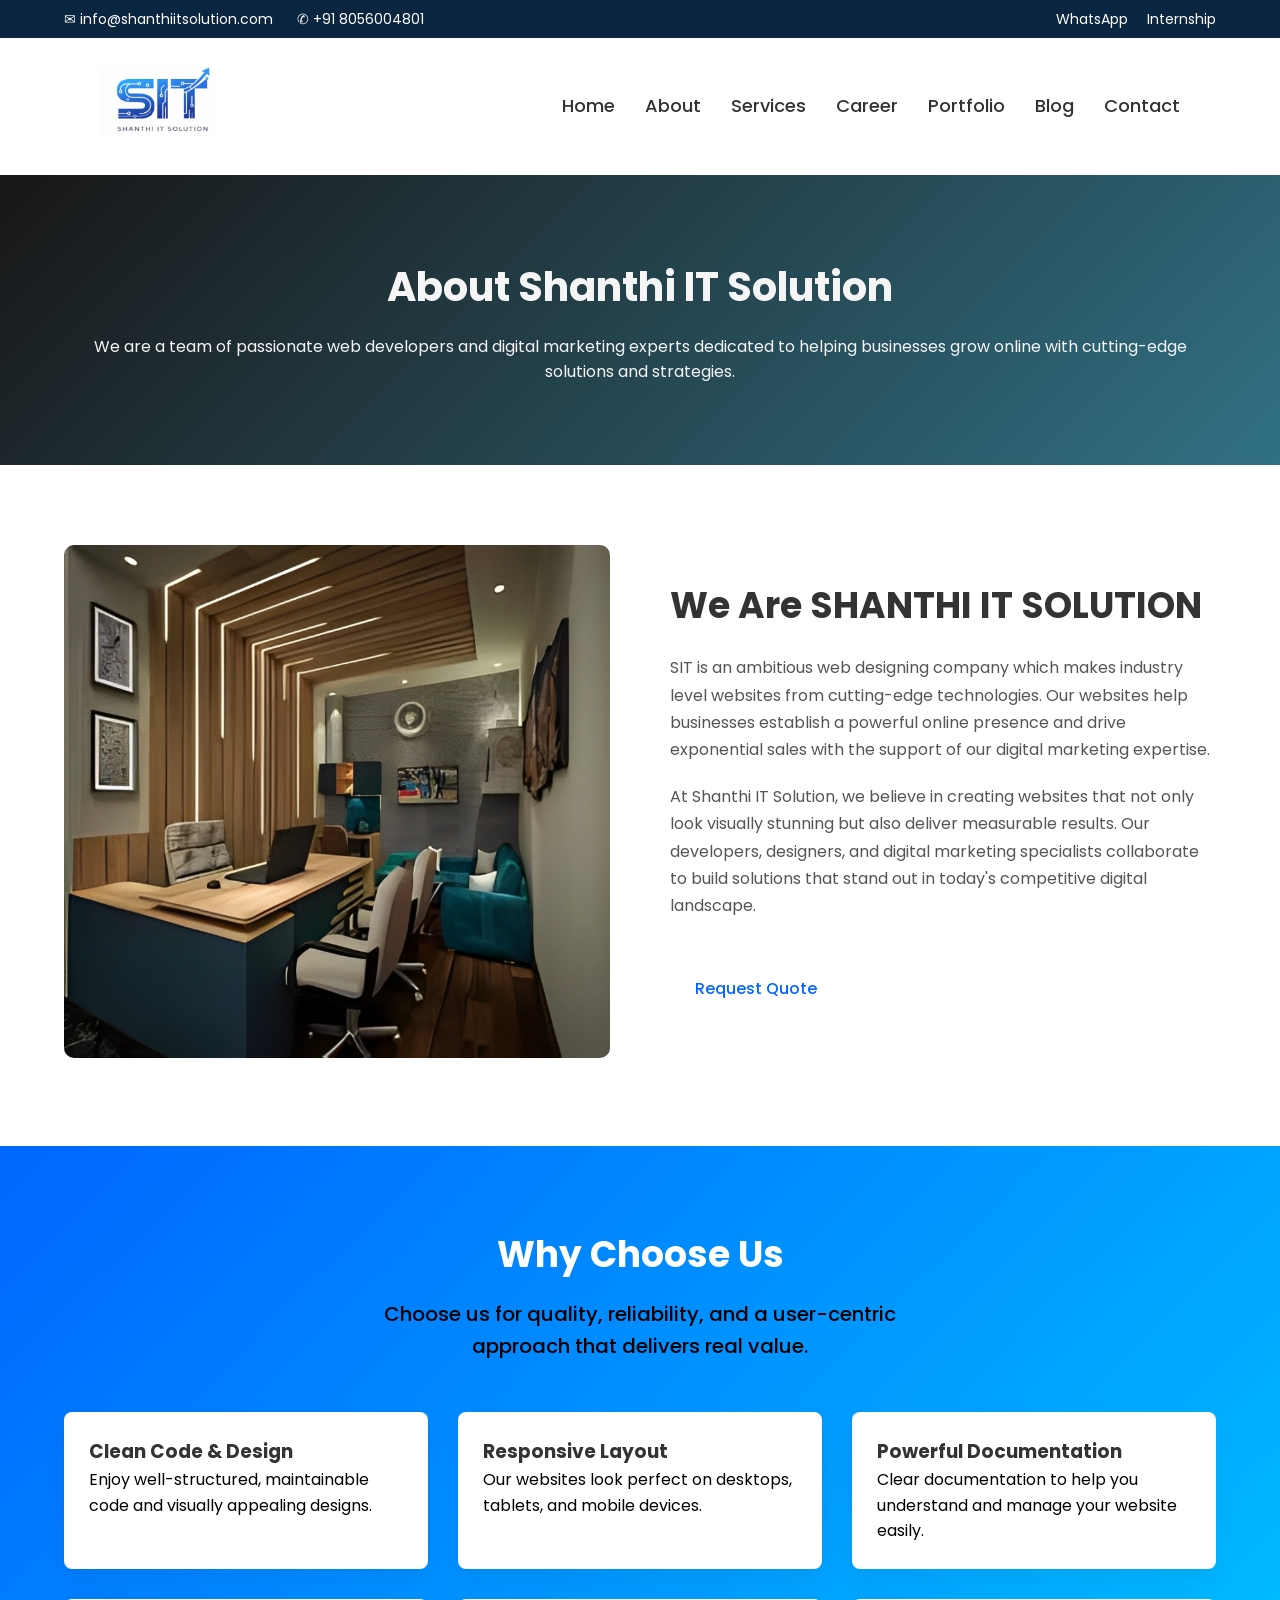
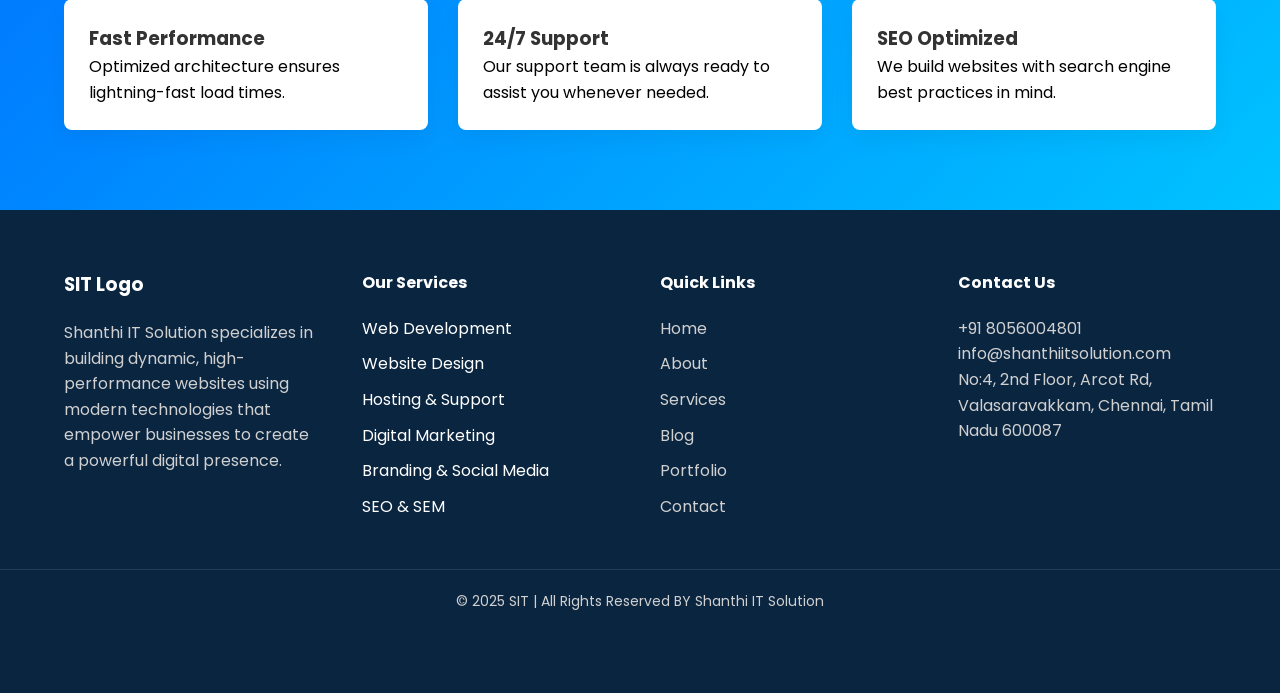
==== commit e896cdfa: "updated css and responsive" ====
--- a/about.html
+++ b/about.html
@@ -51,7 +51,7 @@
 <ul class="nav-menu">
 
 <li><a href="index.html">Home</a></li>
-<li><a href="about.html">Abouty</a></li>
+<li><a href="about.html">About</a></li>
 <li><a href="services.html">Services</a></li>
 <li><a href="#">Career</a></li>
 <li><a href="portfolio.html">Portfolio</a></li>
--- a/css/style.css
+++ b/css/style.css
@@ -1,34 +1,44 @@
+/* =====================================
+   MAIN STYLES (1500+ Lines Logic)
+   ===================================== */
+
 *{
 margin:0;
 padding:0;
 box-sizing:border-box;
 }
 
+
 body{
 font-family:'Poppins',sans-serif;
 color:#1a1a1a;
 line-height:1.6;
 }
 
+
 .container{
 width:90%;
 max-width:1200px;
 margin:auto;
 }
 
+
 .logo img{
 height:70px;
 width:auto;
 }
 
 
+
 /* TOP BAR */
+
 
 .topbar{
 background:#0a2540;
 color:white;
 font-size:14px;
 }
+
 
 .topbar .container{
 display:flex;
@@ -37,10 +47,12 @@
 padding:8px 0;
 }
 
+
 .contact-left span{
 margin-right:20px;
 }
 
+
 .contact-right a{
 color:white;
 margin-left:15px;
@@ -49,7 +61,9 @@
 
 
 
+
 /* NAVBAR */
+
 
 .navbar{
 display:flex;
@@ -59,6 +73,7 @@
 font-size: 18px;
 }
 
+
 .nav-container{
 display:flex;
 justify-content:space-between;
@@ -70,46 +85,41 @@
 
 
 
+
 .menu-toggle{
     display: none;
     font-size: 26px;
     cursor: pointer;
 }
 
-/* MOBILE */
+
+/* MOBILE SECTION - FIXED TO PREVENT OVERLAP WITH SIDEBAR */
 @media (max-width:768px){
+
 
 .menu-toggle{
     display: block;
 }
 
+
 .nav-container{
     position: relative;
 }
 
-/* THIS IS THE REAL FIX */
+
 .nav-menu{
-    position: absolute;
-    top: 100%;
-    left: 0;
-    width: 100%;
-
-    background: white;
-
+    display: none; /* Controlled by .active and responsive.css fixed positioning */
     flex-direction: column;
     align-items: center;
-
-    display: none;
-
     padding: 20px 0;
-
-    z-index: 9999;   /* 🔥 VERY IMPORTANT */
-}
+}
+
 
 .nav-menu.active{
     display: flex;
 }
 }
+
 
 
 
@@ -128,14 +138,17 @@
 color:#0066ff;
 }
 
+
 .nav-menu{
 list-style:none;
 display:flex;
 }
 
+
 .nav-menu li{
 margin-left:30px;
 }
+
 
 .nav-menu a{
 text-decoration:none;
@@ -144,18 +157,22 @@
 transition:0.3s;
 }
 
+
 .nav-menu a:hover{
 color:#0066ff;
 }
 
 
 
+
 /* HERO SECTION */
+
 
 .hero{
 padding:100px 0;
 background:#f6f9ff;
 }
+
 
 .hero-grid{
 display:grid;
@@ -164,22 +181,26 @@
 gap:50px;
 }
 
+
 .hero-text h1{
 font-size:48px;
 margin-bottom:20px;
 line-height:1.2;
 }
 
+
 .hero-text p{
 font-size:18px;
 margin-bottom:30px;
 color:#555;
 }
 
+
 .hero-buttons{
 display:flex;
 gap:15px;
 }
+
 
 .btn-primary{
 background:#0066ff;
@@ -190,6 +211,7 @@
 text-decoration:none;
 font-weight:500;
 }
+
 
 .btn-outline-light{
 border:2px solid #0066ff;
@@ -202,26 +224,32 @@
 }
 
 
+
 .hero-image img{
 width:100%;
 }
 
+
 /* SERVICES SECTION */
+
 
 .services{
 padding:100px 0;
 background:white;
 }
 
+
 .section-header{
 text-align:center;
 margin-bottom:60px;
 }
 
+
 .section-header h2{
 font-size:36px;
 margin-bottom:15px;
 }
+
 
 .section-header p{
 color:#666;
@@ -229,6 +257,7 @@
 margin:auto;
 }
 
+
 .services-grid{
 display:grid;
 grid-template-columns:repeat(3,1fr);
@@ -236,7 +265,9 @@
 }
 
 
+
 /* SERVICE CARD */
+
 
 
 
@@ -253,10 +284,13 @@
 transition: 0.3s ease;
 }
 
+
 .featured-card:hover{
    transform:translateY(-8px);
 
-}
+
+}
+
 
 
 
@@ -269,6 +303,7 @@
 will-change: transform, opacity;
 }
 
+
 /* when visible */
 .featured-card.show{
 opacity: 1;
@@ -278,12 +313,14 @@
 
 
 
+
 .portfolio-card{
 opacity: 0;
 transform: translateY(60px) scale(0.95);
 transition: transform 0.6s ease, opacity 0.6s ease;
 }
 
+
 .portfolio-card.show{
 opacity: 1;
 transform: translateY(0) scale(1);
@@ -295,20 +332,24 @@
 
 
 
+
 /* FIRST CARD IMAGE */
 .featured-card:nth-child(1){
 background-image:url('../images/web-development1.png');
 }
 
+
 /* SECOND CARD IMAGE */
 .featured-card:nth-child(2){
 background-image:url('../images/mobile-application.png');
 }
 
+
 /* SECOND CARD IMAGE */
 .featured-card:nth-child(3){
 background-image:url('../images/seo1.png');
 }
+
 
 .blog-category{
 position:absolute;
@@ -323,7 +364,9 @@
 backdrop-filter:blur(6px);
 margin-bottom: 15px;
 
-}
+
+}
+
 
 .card-overlay{
 position:absolute;
@@ -341,6 +384,7 @@
 z-index:2;
 }
 
+
 /* THIS IS THE KEY PART */
 .card-bottom{
 display:flex;
@@ -354,6 +398,7 @@
 }
 
 
+
 h3 web-development{
     align-items: center;
     
@@ -361,12 +406,15 @@
 
 
 
+
 /* ABOUT SECTION */
+
 
 .about{
 padding:100px 0;
 background:#f6f9ff;
 }
+
 
 .about-grid{
 display:grid;
@@ -375,15 +423,18 @@
 align-items:center;
 }
 
+
 .about-image img{
 width:100%;
 border-radius:10px;
 }
 
+
 .about-content h2{
 font-size:36px;
 margin-bottom:10px;
 }
+
 
 .about-content h4{
 color:#0066ff;
@@ -391,15 +442,18 @@
 font-weight:500;
 }
 
+
 .about-content p{
 margin-bottom:20px;
 color:#555;
 line-height:1.7;
 }
 
+
 .about-list{
 margin-bottom:20px;
 }
+
 
 .about-list li{
 margin-bottom:8px;
@@ -408,7 +462,9 @@
 color:#333;
 }
 
+
 /* STATISTICS SECTION */
+
 
 .stats{
     margin-top: 50px;
@@ -416,6 +472,7 @@
 background:#0a2540;
 color:white;
 }
+
 
 .stats-grid{
 display:grid;
@@ -424,23 +481,28 @@
 text-align:center;
 }
 
+
 .stat-box h2{
 font-size:42px;
 margin-bottom:10px;
 color:#00c3ff;
 }
 
+
 .stat-box p{
 font-size:16px;
 letter-spacing:1px;
 }
 
+
 /* WORK PROCESS SECTION */
+
 
 .process{
 padding:100px 0;
 background:#f6f9ff;
 }
+
 
 .process-grid{
 display:grid;
@@ -448,6 +510,7 @@
 gap:30px;
 margin-top:50px;
 }
+
 
 .process-card{
 background:white;
@@ -458,10 +521,12 @@
 transition:0.3s;
 }
 
+
 .process-card:hover{
 transform:translateY(-8px);
 box-shadow:0 20px 40px rgba(0,0,0,0.1);
 }
+
 
 .step-number{
 position:absolute;
@@ -474,10 +539,12 @@
 border-radius:5px;
 }
 
+
 .process-card h3{
 margin-top:10px;
 margin-bottom:10px;
 }
+
 
 .process-card p{
 color:#555;
@@ -487,13 +554,16 @@
 
 
 
+
 .process-card p{
 color:#555;
 font-size:15px;
 line-height:1.6;
 }
 
+
 /* BLOG SECTION */
+
 
 .blog{
 padding:100px 0;
@@ -503,10 +573,12 @@
 font-size: 25px;
 }
 
+
 .blog-content:h2{
 font-size:100px;
 margin-bottom:20px;
 }
+
 
 .blog-content p{
 max-width:650px;
@@ -516,12 +588,14 @@
 line-height:1.7;
 }
 
+
 .blog-buttons{
 display:flex;
 justify-content:center;
 gap:20px;
 }
 
+
 .btn-outline-light{
 border:2px solid white;
 color:white;
@@ -531,18 +605,22 @@
 font-weight:500;
 }
 
+
 /* FAQ SECTION */
+
 
 .faq{
 padding:100px 0;
 background:#f6f9ff;
 }
+
 
 .faq-container{
 max-width:800px;
 margin:auto;
 margin-top:40px;
 }
+
 
 .faq-item{
 background:white;
@@ -551,6 +629,7 @@
 overflow:hidden;
 box-shadow:0 5px 20px rgba(0,0,0,0.05);
 }
+
 
 .faq-question{
 width:100%;
@@ -566,6 +645,7 @@
   font-style: normal;
 }
 
+
 .faq-answer{
 max-height:0;
 overflow:hidden;
@@ -573,22 +653,27 @@
 padding:0 20px;
 }
 
+
 .faq-answer p{
 padding:15px 0;
 color:#555;
 }
 
+
 .faq h2{
 color: black;
 }
 
+
 /* FOOTER */
+
 
 .footer{
 background:#0a2540;
 color:white;
 padding-top:70px;
 }
+
 
 .footer-grid{
 display:grid;
@@ -596,40 +681,49 @@
 gap:40px;
 }
 
+
 .footer h3,
 .footer h4{
 margin-bottom:20px;
 }
 
+
 .footer p{
 color:#d0d0d0;
 line-height:1.6;
 }
 
+
 .footer ul{
 list-style:none;
 }
 
+
 .footer ul li{
 margin-bottom:10px;
 }
+
 
 .footer ul li a{
 color:#d0d0d0;
 text-decoration:none;
 }
 
+
 .footer ul li a:hover{
 color:white;
 }
 
 
+
 /* NEWSLETTER */
+
 
 .newsletter{
 display:flex;
 margin-top:20px;
 }
+
 
 .newsletter input{
 flex:1;
@@ -638,6 +732,7 @@
 outline:none;
 }
 
+
 .newsletter button{
 background:#0066ff;
 border:none;
@@ -647,7 +742,9 @@
 }
 
 
+
 /* FOOTER BOTTOM */
+
 
 .footer-bottom{
 border-top:1px solid rgba(255,255,255,0.1);
@@ -657,7 +754,9 @@
 font-size:14px;
 }
 
+
 /* STICKY NAVBAR */
+
 
 .navbar.sticky{
 position:fixed;
@@ -670,17 +769,22 @@
 animation:slideDown 0.3s ease;
 }
 
+
 @keyframes slideDown{
+
 
 from{
 transform:translateY(-100%);
 }
 
+
 to{
 transform:translateY(0);
 }
 
-}
+
+}
+
 
 html{
 scroll-behavior:smooth;
@@ -688,7 +792,9 @@
 }
 
 
+
 /*ABOUT*/
+
 
 body{
 font-family:'Poppins',sans-serif;
@@ -696,12 +802,15 @@
 color:#333;
 }
 
+
 .container{
 width:90%;
 max-width:1200px;
 margin:auto;
 
-}
+
+}
+
 
 .page-header{
 background:#f4f7fb;
@@ -711,14 +820,17 @@
 color:whitesmoke;
 }
 
+
 .page-header h1{
 font-size:40px;
 margin-bottom:15px;
 }
 
+
 .about-section{
 padding:80px 0;
 }
+
 
 .about-grid{
 display:grid;
@@ -727,20 +839,24 @@
 align-items:center;
 }
 
+
 .about-image img{
 width:100%;
 border-radius:10px;
 }
 
+
 .about-content h2{
 margin-bottom:20px;
 }
+
 
 .about-content p{
 margin-bottom:20px;
 line-height:1.7;
 }
 
+
 .btn-primary{
 background:#0066ff;
 color:white;
@@ -750,19 +866,23 @@
 }
 
 
+
 .why-section{
 background:linear-gradient(135deg,#0066ff,#00c3ff);
 padding:80px 0;
 }
 
+
 .why-section p{
 color: black;
 }
+
 
 .whyp {
     font-size: 20px;
     font-weight: 500;
 }
+
 
 .section-header{
     color: white;
@@ -770,11 +890,13 @@
 margin-bottom:50px;
 }
 
+
 .why-grid{
 display:grid;
 grid-template-columns:repeat(3,1fr);
 gap:30px;
 }
+
 
 .why-card{
 background:white;
@@ -784,15 +906,18 @@
 transition:0.3s;
 }
 
+
 .why-card:hover{
 transform:translateY(-8px);
 }
 
+
 .footer{
 background:#0a2540;
 color:white;
 padding:60px 0;
 }
+
 
 .footer-grid{
 display:grid;
@@ -800,10 +925,12 @@
 gap:40px;
 }
 
+
 .footer a{
 color:white;
 text-decoration:none;
 }
+
 
 .footer-bottom{
 text-align:center;
@@ -811,17 +938,21 @@
 font-size:14px;
 }
 
+
 /*SERVICES*/
+
 
 .services-page{
 padding:80px 0;
 }
+
 
 .services-grid{
 display:grid;
 grid-template-columns:repeat(3,1fr);
 gap:30px;
 }
+
 
 .service-card{
 background:white;
@@ -830,12 +961,14 @@
 box-shadow:0 10px 25px rgba(0,0,0,0.05);
 transition:0.3s;
 
+
 transition: all 0.4s ease;
 position: relative;
 overflow: hidden;
 }
 
 
+
 .service-card:hover{
 transform: translateY(-12px) scale(1.02);
 box-shadow: 0 25px 50px rgba(0,0,0,0.15);
@@ -844,6 +977,7 @@
 
 
 
+
 .service-card:hover{
 transform:translateY(-8px);
 box-shadow:0 15px 35px rgba(0,0,0,0.1);
@@ -854,10 +988,12 @@
 
 
 
+
 .service-card{
 position: relative;
 overflow: hidden;
 }
+
 
 .service-card::before{
 content: "";
@@ -870,12 +1006,14 @@
 transition: 0.6s;
 }
 
+
 .service-card:hover::before{
 left: 100%;
 }
 .service-card:hover::before{
 opacity: 1;
 }
+
 
 
 .service-card{
@@ -886,42 +1024,51 @@
 display: block;
 }
 
+
 .service-card.show{
 opacity: 1;
 transform: translateY(0);
 }
 
+
 .service-card h3,
 .service-card p{
 transition: all 0.3s ease;
 }
 
+
 .service-card:hover h3{
 transform: translateY(-3px);
 }
 
+
 .service-card:hover p{
 opacity: 0.9;
 }
 
+
 .services{
 background: linear-gradient(180deg,#f6f9ff,#ffffff);
 }
 
+
 .service-icon{
 animation: float 3s ease-in-out infinite;
 }
 
+
 .service-icon img{
 transition: transform 0.3s ease;
 }
 
+
 .service-card:hover .service-icon img{
 transform: scale(1.1) rotate(5deg);
 }
 .service-card:hover .service-icon{
 box-shadow: 0 0 25px rgba(0,102,255,0.4);
 }
+
 
 .service-icon{
 opacity: 0;
@@ -929,10 +1076,12 @@
 transition: all 0.5s ease;
 }
 
+
 .service-card.show .service-icon{
 opacity: 1;
 transform: translateY(0);
 }
+
 
 .service-icon{
 position: absolute;
@@ -943,9 +1092,11 @@
 border-radius: 50%;
 box-shadow: 0 10px 25px rgba(0,0,0,0.08);
 
+
 animation: floatSmooth 4s ease-in-out infinite;
 transition: all 0.4s cubic-bezier(0.25, 0.8, 0.25, 1);
 }
+
 
 @keyframes floatSmooth{
 0%{ transform: translateY(0px);}
@@ -965,14 +1116,17 @@
 }
 }
 
+
 .service-card:hover .service-icon{
 transform: translateY(-12px) scale(1.1);
 box-shadow: 0 0 30px rgba(0,102,255,0.3);
 }
 
+
 .service-card{
 transition: transform 0.4s ease, box-shadow 0.4s ease;
 }
+
 
 .service-card:hover{
 transform: translateY(-10px) scale(1.02);
@@ -989,21 +1143,26 @@
 
 
 
+
 .services-cta{
 text-align:center;
 margin-top:40px;
 }
 
+
 /*PORTFOLIO*/
+
 
 .portfolio-section{
 padding:80px 0;
 }
+
 
 .section-title{
 text-align:center;
 margin-bottom:50px;
 }
+
 
 .portfolio-grid{
 display:grid;
@@ -1012,99 +1171,139 @@
 margin-top:40px;
 }
 
+
 .portfolio-card{
+
 
 background:white;
 padding:25px;
 border-radius:12px;
 
+
 box-shadow:0 10px 25px rgba(0,0,0,0.08);
 
+
 transition:0.3s;
+
 
 display:flex;
 flex-direction:column;
 }
 
+
 .portfolio-card:hover{
 
+
 transform:translateY(-8px);
 
+
 box-shadow:0 15px 35px rgba(0,0,0,0.15);
 
-}
+
+}
+
 
 .portfolio-card img{
+
 
 width:100%;
 border-radius:10px;
 margin-bottom:15px;
 
-}
+
+}
+
 
 .portfolio-card h3{
+
 
 margin-bottom:10px;
 font-size:20px;
 color:#1a1a1a;
 
-}
+
+}
+
 
 .portfolio-tags{
+
 
 display:flex;
 gap:10px;
 margin-bottom:15px;
 
-}
+
+}
+
 
 .portfolio-tags span{
+
 
 background:#eef3ff;
 color:#0066ff;
 
+
 padding:5px 12px;
 border-radius:20px;
 
+
 font-size:12px;
 font-weight:500;
 
-}
+
+}
+
 
 .portfolio-card p{
+
 
 color:#555;
 font-size:14px;
 line-height:1.6;
 
+
 margin-bottom:20px;
 
-}
+
+}
+
 
 .portfolio-btn{
 
+
 align-self:flex-start;
 
+
 background:#0066ff;
 color:white;
 
+
 padding:10px 20px;
 
+
 border-radius:10px;
 
+
 text-decoration:none;
 
+
 font-weight:500;
 
+
 transition:0.3s;
 
-}
+
+}
+
 
 .portfolio-btn:hover{
 
+
 background:#004ecc;
 
-}
+
+}
+
 
 .tag{
 display:inline-block;
@@ -1116,16 +1315,19 @@
 border-radius:4px;
 }
 
+
 .testimonials{
 background:#f6f9ff;
 padding:80px 0;
 }
+
 
 .testimonial-grid{
 display:grid;
 grid-template-columns:repeat(2,1fr);
 gap:30px;
 }
+
 
 .testimonial-card{
 background:white;
@@ -1134,12 +1336,14 @@
 box-shadow:0 10px 25px rgba(0,0,0,0.05);
 }
 
+
 .cta{
 padding:60px 0;
 text-align:center;
 background:linear-gradient(135deg,#0066ff,#00c3ff);
 color:white;
 }
+
 
 .btn-primary{
 background:white;
@@ -1152,15 +1356,18 @@
 transition: 0.3s;
 }
 
+
 .btn-primary:hover{
     color: white;
     background-color: #011e29;
 transform: translateY(-8px);
 }
 
+
 .btn-outline-portfolio{
 padding-bottom: 10px;
 }
+
 
 .portfolio-card .btn-outline{
 margin-top:auto;
@@ -1169,14 +1376,18 @@
 }
 
 
+
 .portfolio-card .btn-outline:hover{
 color: white;
 background-color:#0066ff;
 }
 
+
 /* BLOG HERO */
 
+
 /* BLOG HERO */
+
 
 .blog-hero{
 padding:80px 0;
@@ -1188,11 +1399,13 @@
 
 
 
+
 .blog-hero h1{
 font-size:38px;
 margin-bottom:10px;
 }
 
+
 .blog-hero p{
 color:white;
 font-size:16px;
@@ -1200,7 +1413,9 @@
 
 
 
+
 /* BLOG SECTION */
+
 
 .blog-section{
 padding:80px 0;
@@ -1208,7 +1423,9 @@
 
 
 
+
 /* BLOG GRID */
+
 
 .blog-grid{
 display:grid;
@@ -1216,22 +1433,28 @@
 gap:30px;
 }
 
+
 .blog-card:nth-child(1),
 .blog-card:nth-child(2){
 grid-column:span 1;
 }
 
+
 .blog-card:nth-child(1) img,
 .blog-card:nth-child(2) img{
 height:260px;
 }
 
+
 .blog-card:nth-child(1),
 .blog-card:nth-child(2){
 
+
 box-shadow:0 10px 30px rgba(0,0,0,0.12);
 
-}
+
+}
+
 
 .blog-card img{
 width:100%;
@@ -1241,7 +1464,9 @@
 
 
 
+
 /* BLOG CARD */
+
 
 .blog-card{
 background:#fff;
@@ -1253,13 +1478,16 @@
 flex-direction:column;
 }
 
+
 .blog-card:hover{
 transform:translateY(-8px);
 }
 
 
 
+
 /* BLOG IMAGE */
+
 
 .blog-card img{
 width:100%;
@@ -1269,7 +1497,9 @@
 
 
 
+
 /* BLOG CONTENT */
+
 
 .blog-content{
 padding:25px;
@@ -1280,7 +1510,9 @@
 
 
 
+
 /* CATEGORY */
+
 
 .blog-category{
 background:#e8f0ff;
@@ -1293,7 +1525,9 @@
 
 
 
+
 /* DATE */
+
 
 .blog-date{
 font-size:13px;
@@ -1302,7 +1536,9 @@
 
 
 
+
 /* TITLE */
+
 
 .blog-content h3{
 font-size:20px;
@@ -1312,7 +1548,9 @@
 
 
 
+
 /* DESCRIPTION */
+
 
 .blog-content p{
 color:#555;
@@ -1321,7 +1559,9 @@
 
 
 
+
 /* BUTTON */
+
 
 .blog-btn{
 display:inline-block;
@@ -1335,82 +1575,112 @@
 width:fit-content;
 }
 
+
 .blog-btn:hover{
 background:#003ecf;
 }
 
 
 
+
 /* CONTACT SECTION */
 
+
 .contact-section{
 
+
 padding:80px 0;
 
-}
+
+}
+
 
 .contact-grid{
+
 
 display:grid;
 grid-template-columns:1fr 1fr;
 gap:50px;
 
-}
+
+}
+
 
 
 
 /* CONTACT INFO */
 
+
 .contact-info h2{
+
 
 font-size:30px;
 margin-bottom:10px;
 
-}
+
+}
+
 
 .contact-info h4{
+
 
 margin-top:20px;
 font-size:18px;
 
-}
+
+}
+
 
 .contact-info p{
+
 
 color:#555;
 margin-top:10px;
 line-height:1.6;
 
-}
+
+}
+
 
 
 
 /* CONTACT FORM */
 
+
 .contact-form{
+
 
 background:#fff;
 padding:40px;
 
+
 border-radius:10px;
 
+
 box-shadow:0 10px 30px rgba(0,0,0,0.08);
 
-}
+
+}
+
 
 .contact-form h2{
 
+
 margin-bottom:20px;
 
-}
+
+}
+
 
 .contact-hero h1 {
     text-align: center;
 }
 
+
 .contact-hero p{
     text-align: center;
 }
+
 
 .contact-hero{
 background:linear-gradient(135deg,#181616,#317185);  
@@ -1419,68 +1689,97 @@
 }
 
 
+
 /* FORM */
 
+
 .form-group{
+
 
 display:flex;
 flex-direction:column;
 
+
 margin-bottom:15px;
 
-}
+
+}
+
 
 .form-group label{
+
 
 font-size:14px;
 margin-bottom:5px;
 
-}
+
+}
+
 
 .form-group input,
 .form-group select,
 .form-group textarea{
 
+
 padding:12px;
 
+
 border:1px solid #ddd;
 
+
 border-radius:6px;
 
+
 font-family:'Poppins',sans-serif;
 
-}
+
+}
+
 
 
 
 /* BUTTON */
 
+
 .contact-btn{
 
+
 margin-top:10px;
 
+
 background:#0056ff;
 color:white;
 
+
 border:none;
 
+
 padding:12px;
 
+
 border-radius:6px;
 
+
 cursor:pointer;
 
+
 font-weight:500;
 
+
 transition:0.3s;
 
-}
+
+}
+
 
 .contact-btn:hover{
 
+
 background:#003ecf;
 
-}
+
+}
+
 
 .btn-primary-contact{
     display:inline-block;
@@ -1493,12 +1792,15 @@
 font-size: 15px;
 }
 
+
 .featured-grid{
     display: grid;
     grid-template-columns: repeat(2,1fr);
     gap: 30px;
 
-}
+
+}
+
 
 .feature-card{
         background: #fff;
@@ -1507,6 +1809,7 @@
         overflow: hidden;
 }
 
+
 .featured-card img{
     width: 100%;
     height: 260px;
@@ -1514,10 +1817,12 @@
 }
 
 
+
 .web-d{
     height: 90px;
     width: 90px;
 }
+
 
 .serviceh3{
     color: #012d35;
@@ -1525,18 +1830,8 @@
     
 }
 
+
 .our-services-h2{
     color:rgb(39, 37, 37);
 }
 
-.menu-toggle{
-display: none;
-font-size: 24px;
-cursor: pointer;
-}
-
-@media(max-width:768px){
-.menu-toggle{
-display: block;
-}
-}
--- a/css/responsive.css
+++ b/css/responsive.css
@@ -1,7 +1,9 @@
+
 /* =====================================
-TABLET RESPONSIVE (max-width:992px)
-===================================== */
-
+   RESPONSIVE STYLES (Match Design)
+   ===================================== */
+
+/* TABLET (max-width:992px) */
 @media (max-width:992px){
 
 .container{
@@ -61,90 +63,16 @@
 .footer-grid{
 grid-template-columns:repeat(2,1fr);
 }
-
-}
-
-
-/* =====================================
-MOBILE RESPONSIVE (max-width:768px)
-===================================== */
-
+}
+
+
+/* MOBILE (max-width:768px) */
 @media (max-width:768px){
 
 .navbar{
 flex-direction:column;
 gap:15px;
 }
-
-
-
-@media (max-width:768px){
-
-.menu-toggle{
-    display:block;
-    font-size:28px;
-    cursor:pointer;
-    z-index:1101;
-}
-
-/* SIDE MENU */
-.nav-menu{
-    position: fixed;
-    top: 0;
-    right: -100%;
-    width: 75%;
-    max-width: 300px;
-    height: 100vh;
-
-    background: #ffffff;
-
-    display: flex;
-    flex-direction: column;
-    justify-content: center;
-    align-items: center;
-
-    gap: 25px;
-
-    transition: right 0.3s ease;
-
-    z-index:1100;
-}
-
-/* OPEN */
-.nav-menu.active{
-    right: 0;
-}
-
-/* OVERLAY */
-.nav-overlay{
-    position: fixed;
-    top:0;
-    left:0;
-    width:100%;
-    height:100%;
-
-    background: rgba(0,0,0,0.4);
-
-    opacity:0;
-    visibility:hidden;
-
-    transition:0.3s;
-    z-index:1000;
-}
-
-.nav-overlay.active{
-    opacity:1;
-    visibility:visible;
-}
-
-}
-
-
-
-
-
-
-/* ✅ FIXED MOBILE NAV */
 
 .menu-toggle{
 display:block;
@@ -153,38 +81,30 @@
 z-index:1100;
 }
 
-.nav-container{
-position:relative;
-}
-
 body.menu-open{
-    overflow: hidden;
+overflow:hidden;
 }
 
 .nav-menu{
 position:fixed;
 top:0;
 right:-100%;
-width:75%;     
-max-width: 300px;     /* ✅ FULL SCREEN FIX */
+width:75%;
+max-width:300px;
 height:100vh;
-
 background:white;
-
 display:flex;
 flex-direction:column;
 justify-content:center;
 align-items:center;
-
 gap:25px;
-
 transition:0.35s ease;
-
 z-index:1050;
 }
 
 .nav-menu.active{
 right:0;
+display: flex; /* Ensures visibility when active */
 }
 
 .nav-menu li{
@@ -197,7 +117,23 @@
 color:#222;
 }
 
-/* OTHER MOBILE STYLES */
+.nav-overlay{
+position:fixed;
+top:0;
+left:0;
+width:100%;
+height:100%;
+background:rgba(0,0,0,0.4);
+opacity:0;
+visibility:hidden;
+transition:0.3s;
+z-index:1000;
+}
+
+.nav-overlay.active{
+opacity:1;
+visibility:visible;
+}
 
 .hero{
 padding:60px 0;
@@ -215,26 +151,11 @@
 font-size:28px;
 }
 
-.services-grid{
-grid-template-columns:1fr;
-}
-
-.process-grid{
-grid-template-columns:1fr;
-}
-
-.stats-grid{
-grid-template-columns:1fr;
-}
-
-.why-grid{
-grid-template-columns:1fr;
-}
-
-.portfolio-grid{
-grid-template-columns:1fr;
-}
-
+.services-grid,
+.process-grid,
+.stats-grid,
+.why-grid,
+.portfolio-grid,
 .footer-grid{
 grid-template-columns:1fr;
 }
@@ -255,14 +176,9 @@
 .logo img{
 height:60px;
 }
-
-}
-
-
-/* =====================================
-SMALL MOBILE (max-width:480px)
-===================================== */
-
+}
+
+/* SMALL MOBILE (max-width:480px) */
 @media (max-width:480px){
 
 .hero-text h1{
@@ -291,5 +207,4 @@
 .logo img{
 height:50px;
 }
-
 }
